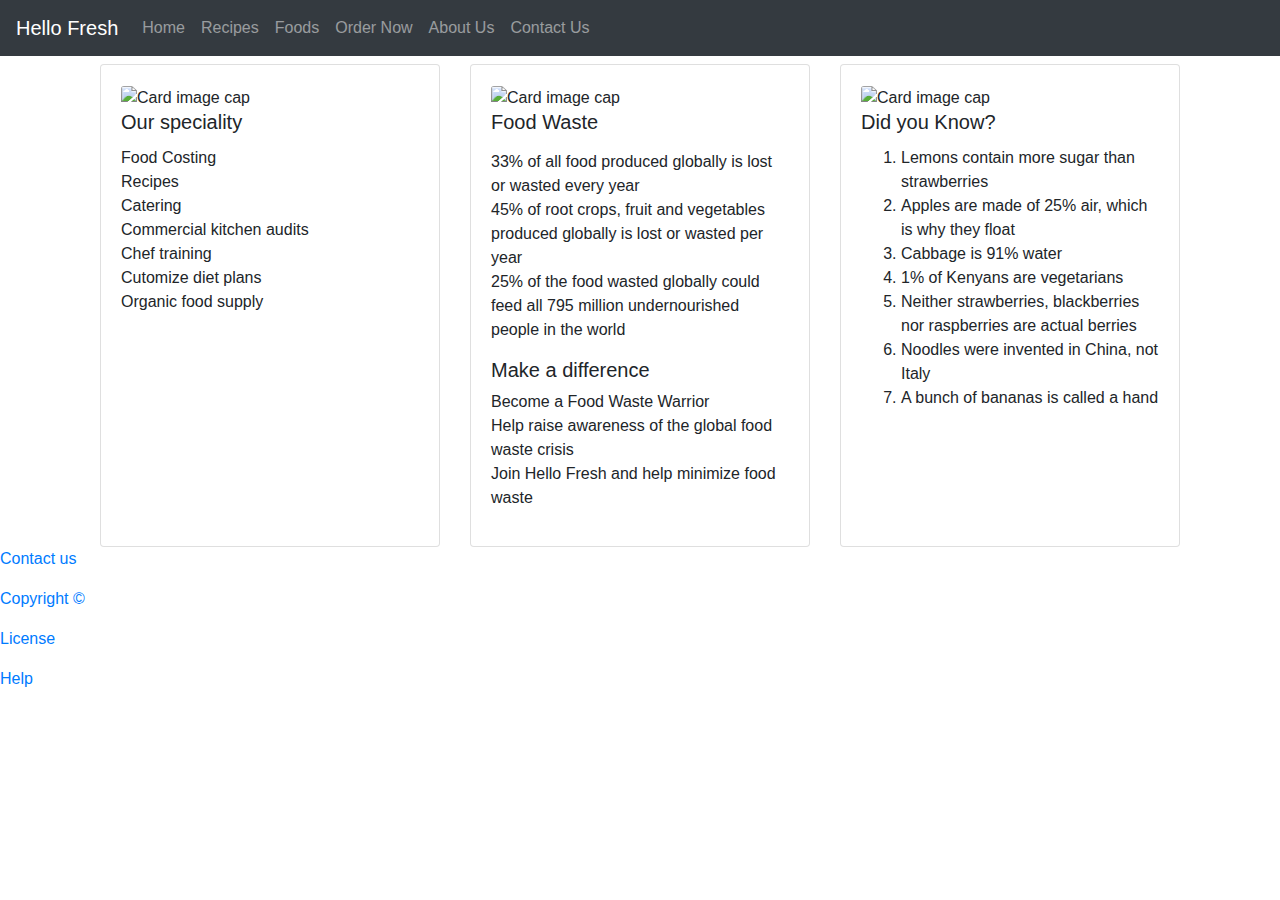
==== index.html @ 9d1efe31 "add index.html" ====
<!DOCTYPE html>
<html lang="en">

<head>
  <meta charset="UTF-8">
  <meta name="viewport" content="width=device-width, initial-scale=1.0">
  <meta http-equiv="X-UA-Compatible" content="ie=edge">
  <title>Hello Fresh</title>
  <link rel="stylesheet" href="./css/bootstrap.css">
  <link rel="stylesheet" href="./css/styles.css">
  <script src="./js/jquery.js"></script>
  <script src="./js/bootstrap.bundle.js"></script>
  <script src="./js/script.js"></script>
</head>

<body>
  <!--Nav Bar-->
  <nav class="navbar navbar-expand-sm bg-dark navbar-dark fixed-top">
    <!-- Brand/logo -->
    <a class="navbar-brand" href="#">Hello Fresh</a>

    <!-- Links -->
    <div class="hey">
      <ul class="navbar-nav mr-auto">
        <li class="nav-item">
          <a class="nav-link" href="#">Home</a>
        </li>
        <li class="nav-item">
          <a class="nav-link" href="#">Recipes</a>
        </li>
        <li class="nav-item">
          <a class="nav-link" href="#">Foods</a>
        </li>
        <li class="nav-item">
          <a class="nav-link" href="#">Order Now</a>
        </li>
        <li class="nav-item">
          <a class="nav-link" href="#">About Us</a>
        </li>
        <li class="nav-item">
          <a class="nav-link" href="#">Contact Us</a>
        </li>
      </ul>
    </div>
  </nav>
  <!--Slider-->
  <div class="container-fluid">
    <div class="container-fluid slider">
      <div id="homeslider" class="carousel slide" data-ride="carousel">
        <!--Indicators Nav-->
        <ol class="carousel-indicators">
          <li data-target="#homeslider" data-slide-to="0" class="active"></li>
          <li data-target="#homeslider" data-slide-to="1"></li>
          <li data-target="#homeslider" data-slide-to="2"></li>
          <li data-target="#homeslider" data-slide-to="3"></li>
          <li data-target="#homeslider" data-slide-to="4"></li>
          <li data-target="#homeslider" data-slide-to="5"></li>
          <li data-target="#homeslider" data-slide-to="6"></li>
          <li data-target="#homeslider" data-slide-to="7"></li>
          <li data-target="#homeslider" data-slide-to="8"></li>
        </ol>
        <!--Wrapper for the Slide-->
        <div class="carousel-inner">
          <div class="carousel-item active">
            <img class="d-block w-100 pic1" src="./img/cuisine-delicious-dinner.jpg" alt="cuisine-delicious-dinner">
          </div>
          <div class="carousel-item">
            <img class="d-block w-100 pic2" src="./img/artesanal-pizza-cheese-.jpg" alt="artesanal-pizza-cheese">
          </div>
          <div class="carousel-item">
            <img class="d-block w-100 pic3" src="./img/asia-carrot-chopsticks.jpg" alt="asia-carrot-chopsticks">
          </div>
          <div class="carousel-item">
            <img class="d-block w-100 pic4" src="./img/bake-baked-basil.jpg" alt="baked-basil">
          </div>
          <div class="carousel-item">
            <img class="d-block w-100 pic5" src="./img/barbecue-bbq-beef.jpg" alt="barbecue-bbq-beef">
          </div>
          <div class="carousel-item">
            <img class="d-block w-100 pic6" src="./img/bread-chip-close-up.jpg" alt="bread-chip">
          </div>
          <div class="carousel-item">
            <img class="d-block w-100 pic7" src="./img/bread-brunch-candle.jpg" alt="bread-brunch">
          </div>
          <div class="carousel-item">
            <img class="d-block w-100 pic8" src="./img/chopsticks-cuisine-delicious.jpg"
              alt="chopsticks-cuisine-delicious">
          </div>
          <div class="carousel-item">
            <img class="d-block w-100 pic9" src="./img/table.jpg" alt="Table">
          </div>
        </div>
        <!-- Next and Prev Slide Controls -->
        <a class="carousel-control-prev" href="#homeslider" role="button" data-slide="prev">
          <span class="carousel-control-prev-icon" aria-hidden="true"></span>
          <span class="sr-only">Previous</span>
        </a>
        <a class="carousel-control-next" href="#homeslider" role="button" data-slide="next">
          <span class="carousel-control-next-icon" aria-hidden="true"></span>
          <span class="sr-only">Next</span>
        </a>
      </div>
    </div>
  </div>
  <p>“Pull up a chair. Take a taste. Come join us. Life is so endlessly delicious.”</p>

  <!--Card Deck-->
  <div class="container cardstack mycards">
    <div class="container-fluid">
      <div class="card-deck">
        <div class="card">
          <div class="card-body">
            <img class="card-img-top" src="./img/baking-bread-cuisine-1070880.jpg" alt="Card image cap">
            <h5 class="card-title">Our speciality</h5>
            <p class="card-text">Food Costing<br>
              Recipes<br>
              Catering<br>
              Commercial kitchen audits<br>
              Chef training<br>
              Cutomize diet plans<br>
              Organic food supply</p>

          </div>
        </div>

        <div class="card">
          <div class="card-body">
            <img class="card-img-top" src="./img/diet-food-macro.jpg" alt="Card image cap">
            <h5 class="card-title">Food Waste</h5>
            <p class="card-text">
            </p>
            <p class="card-text" id="card1">33% of all food produced globally is lost or wasted every year<br>
              45% of root crops, fruit and vegetables produced globally is lost or wasted per year<br>
              25% of the food wasted globally could feed all 795 million undernourished people in the world<br>

              <h5>Make a difference</h5>
              Become a Food Waste Warrior<br>
              Help raise awareness of the global food waste crisis<br>
              Join Hello Fresh and help minimize food waste<br>
            </p>
          </div>
        </div>

        <div class="card">
          <div class="card-body">
            <img class="card-img-top" src="./img/assorted-berries-blueberries.jpg" alt="Card image cap">
            <h5 class="card-title">Did you Know?</h5>
            <ol>
              <li>Lemons contain more sugar than strawberries</li>
              <li>Apples are made of 25% air, which is why they float</li>
              <li>Cabbage is 91% water</li>
              <li>1% of Kenyans are vegetarians</li>
              <li>Neither strawberries, blackberries nor raspberries are actual berries</li>
              <li>Noodles were invented in China, not Italy</li>
              <li>A bunch of bananas is called a hand</li>
            </ol>
          </div>
        </div>
      </div>
    </div>
  </div>
  <div class="footer" id="ftr">
    <p><a href="contact us">Contact us</a></p>
    <p><a href="copyright">Copyright ©</a></p>
    <p><a href="license">License</a></p>
    <p><a href="help">Help</a></p>
  </div>
  </div>
</body>

</html>
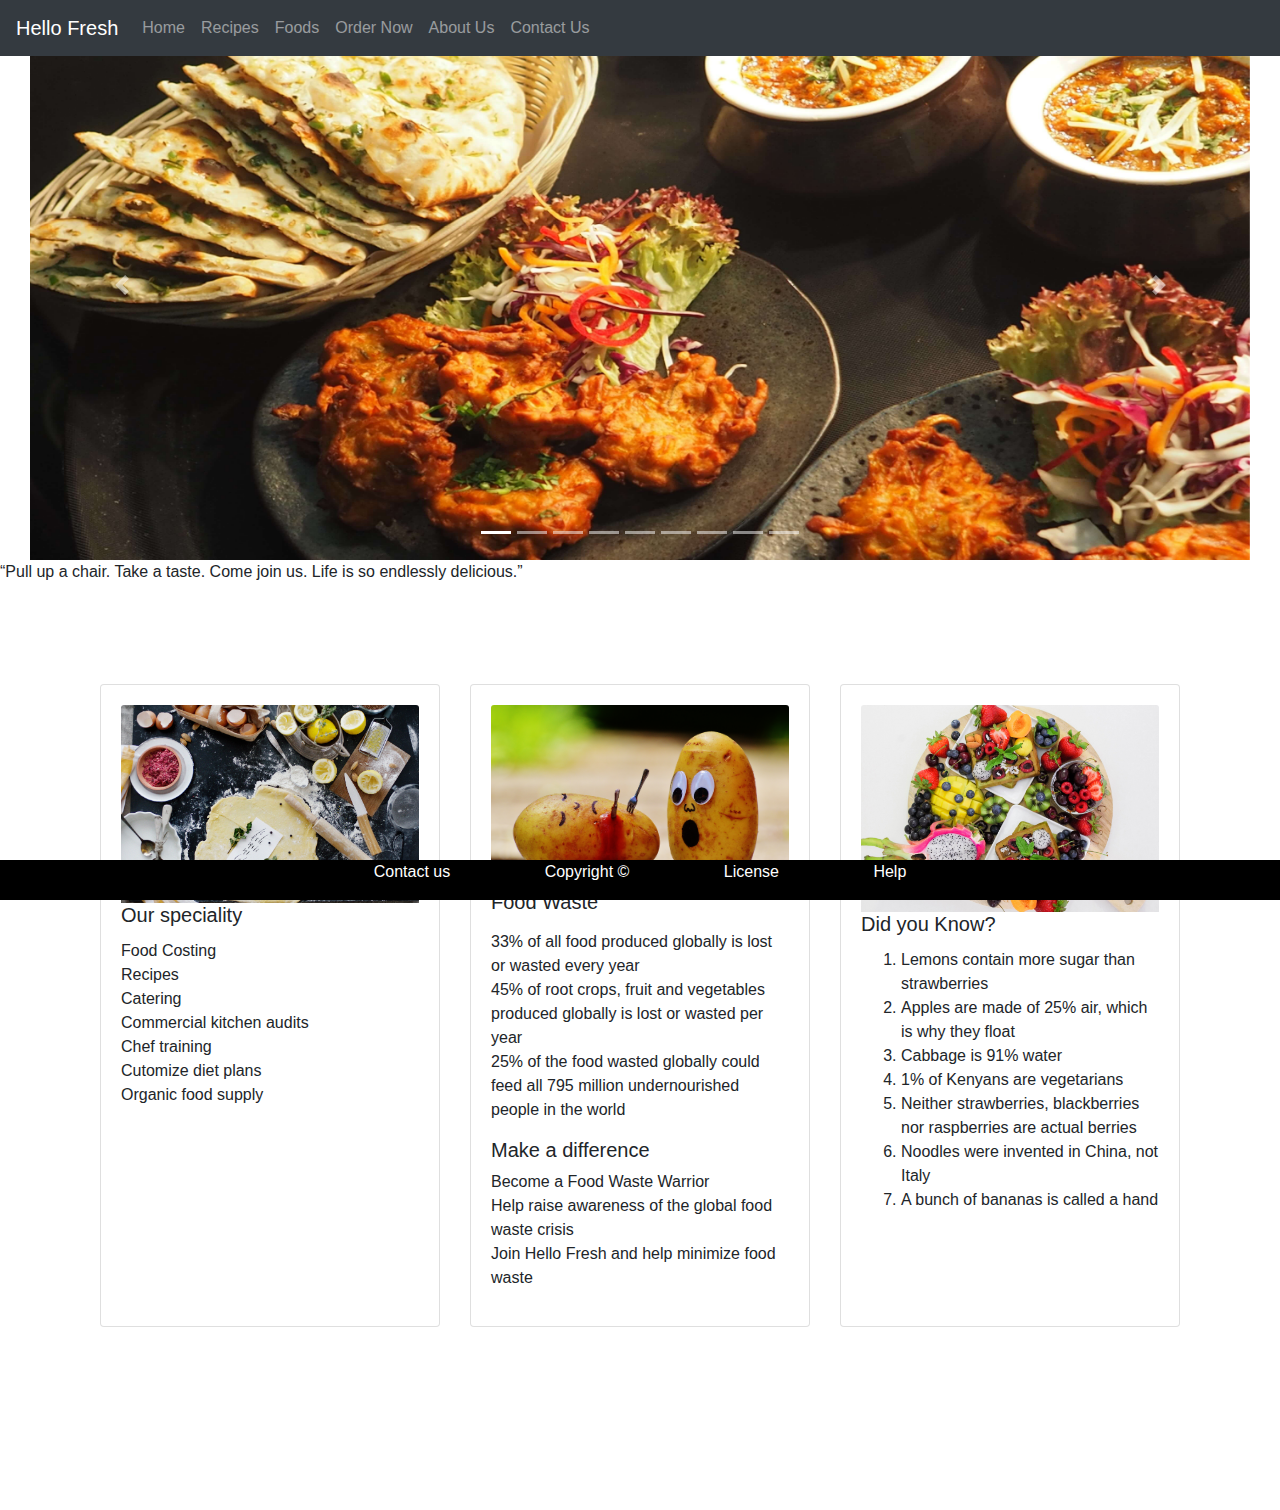
==== commit 9f14ef6b: "add images on carousel at index.html" ====
--- a/index.html
+++ b/index.html
@@ -7,10 +7,11 @@
   <meta http-equiv="X-UA-Compatible" content="ie=edge">
   <title>Hello Fresh</title>
   <link rel="stylesheet" href="./css/bootstrap.css">
-  <link rel="stylesheet" href="./css/styles.css">
+  <link rel="stylesheet" href="./css/index.css">
   <script src="./js/jquery.js"></script>
   <script src="./js/bootstrap.bundle.js"></script>
   <script src="./js/script.js"></script>
+  
 </head>
 
 <body>
--- a/css/index.css
+++ b/css/index.css
@@ -0,0 +1,84 @@
+.pic1 {
+    height: 550px;
+    width: 950px;
+}
+.pic2 {
+    height: 550px;
+    width: 950px;
+}
+.pic3 {
+    height: 550px;
+    width: 950px;
+}
+.pic4 {
+    height: 550px;
+    width: 950px;
+}
+.pic5 {
+    height: 550px;
+    width: 950px;
+}
+.pic6 {
+    height: 550px;
+    width: 950px;
+}
+.pic7 {
+    height: 550px;
+    width: 950px;
+}
+.pic8 {
+    height: 550px;
+    width: 950px;
+}
+.pic9 {
+    height: 550px;
+    width: 950px;
+}
+.container-fluid {
+    margin-top: 10px;
+}
+.cardstack {
+    margin-top: 100px;
+}
+body{
+    height: 1500px;
+    /* background-color: tomato; */
+}
+.footer {
+    position: fixed;
+    left: 0;
+    bottom: 0;
+    width: 100%;
+    background-color: black;
+    text-align: center;
+    display: inline;
+    color: white;
+
+}
+
+#ftr P{
+    display: inline-block;
+}
+
+p a {
+
+    list-style-type: none;
+    margin: 0;
+    padding: 0;
+    overflow: hidden;
+    display: inline;
+    color: white;
+    padding: 30px 45px;
+
+}
+.mycards p {
+   
+}
+
+.navbar-nav{
+    padding-left: 100   0px;
+}
+.black {
+    color: black;
+}
+
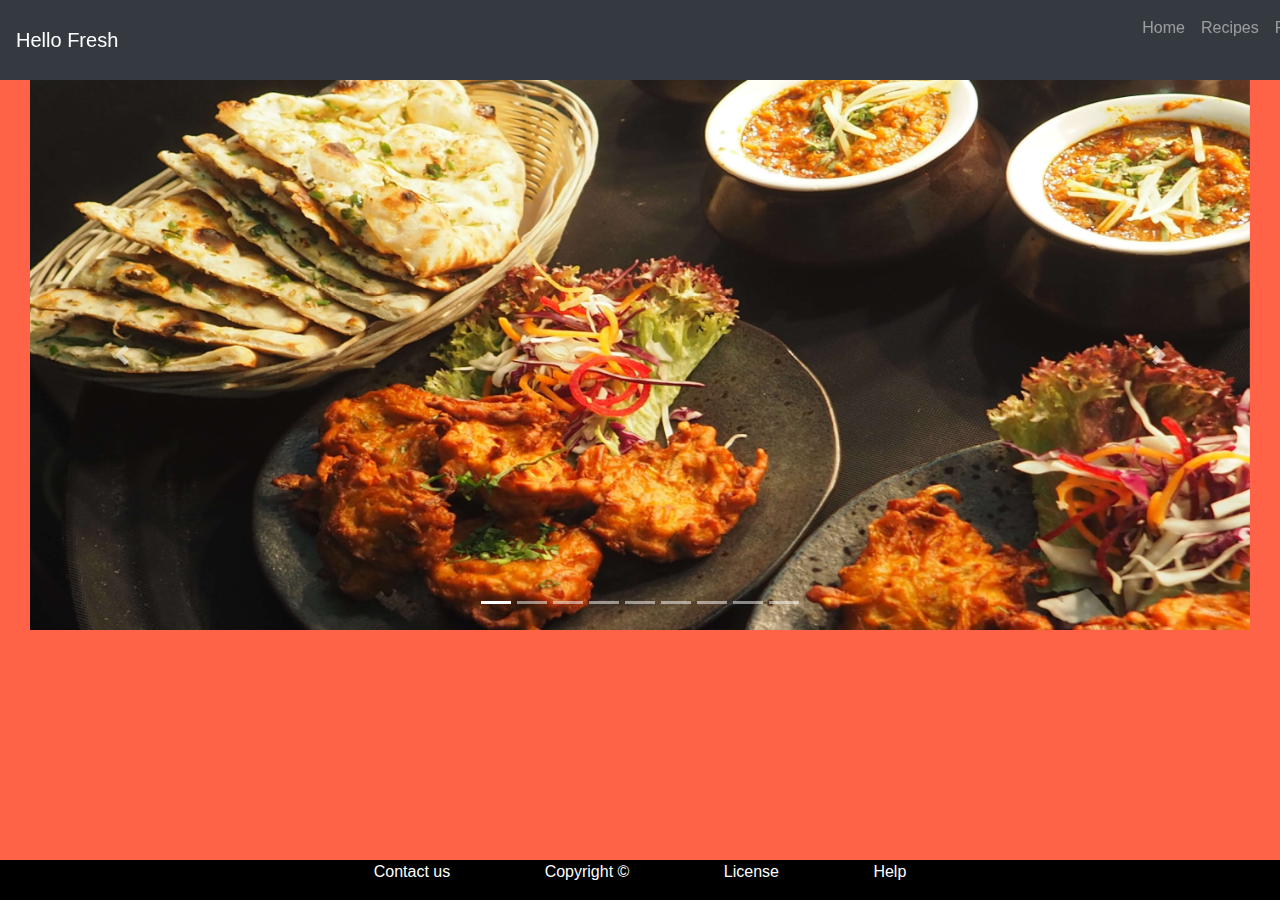
==== commit e4dd106a: "finalized project" ====
--- a/index.html
+++ b/index.html
@@ -24,22 +24,22 @@
     <div class="hey">
       <ul class="navbar-nav mr-auto">
         <li class="nav-item">
-          <a class="nav-link" href="#">Home</a>
+          <a class="nav-link" href="index.html">Home</a>
         </li>
         <li class="nav-item">
-          <a class="nav-link" href="#">Recipes</a>
+          <a class="nav-link" href="recipes.html">Recipes</a>
         </li>
         <li class="nav-item">
-          <a class="nav-link" href="#">Foods</a>
+          <a class="nav-link" href="foods.html">Foods</a>
         </li>
         <li class="nav-item">
-          <a class="nav-link" href="#">Order Now</a>
+          <a class="nav-link" href="order.html">Order Now</a>
         </li>
         <li class="nav-item">
-          <a class="nav-link" href="#">About Us</a>
+          <a class="nav-link" href="about.html">About Us</a>
         </li>
         <li class="nav-item">
-          <a class="nav-link" href="#">Contact Us</a>
+          <a class="nav-link" href="contact.html">Contact Us</a>
         </li>
       </ul>
     </div>
@@ -103,9 +103,8 @@
       </div>
     </div>
   </div>
-  <p>“Pull up a chair. Take a taste. Come join us. Life is so endlessly delicious.”</p>
 
-  <!--Card Deck-->
+  <!-- Card Deck
   <div class="container cardstack mycards">
     <div class="container-fluid">
       <div class="card-deck">
@@ -159,7 +158,7 @@
         </div>
       </div>
     </div>
-  </div>
+  </div> -->
   <div class="footer" id="ftr">
     <p><a href="contact us">Contact us</a></p>
     <p><a href="copyright">Copyright ©</a></p>
--- a/css/index.css
+++ b/css/index.css
@@ -41,8 +41,8 @@
     margin-top: 100px;
 }
 body{
-    height: 1500px;
-    /* background-color: tomato; */
+    height: 600px;
+    background-color: tomato;
 }
 .footer {
     position: fixed;
@@ -76,9 +76,41 @@
 }
 
 .navbar-nav{
-    padding-left: 100   0px;
+    padding-left: 1000px;
 }
 .black {
     color: black;
 }
+#backgroundOrder{
+        background-image: url("../img/cook-food.jpg");
+        background-repeat: no-repeat;
+        background-size: cover;
+        height: 950px;
+        color: antiquewhite;
+}
+.col-md-5 {
 
+    border: 1px solid black;
+    border-radius: 10px;
+    border-color: white;
+    height: 300px;
+    margin-top: 100px;
+}
+#ingredients1{
+    font-size: 20px;
+}
+#ingredients2{
+    font-size: 20px;
+}
+#ingredients3{
+    font-size: 20px;
+}
+#ingredients4{
+    font-size: 20px;
+}
+#ingredients5{
+    font-size: 20px;
+}
+#homeslider {
+    margin-top: 80px;
+}